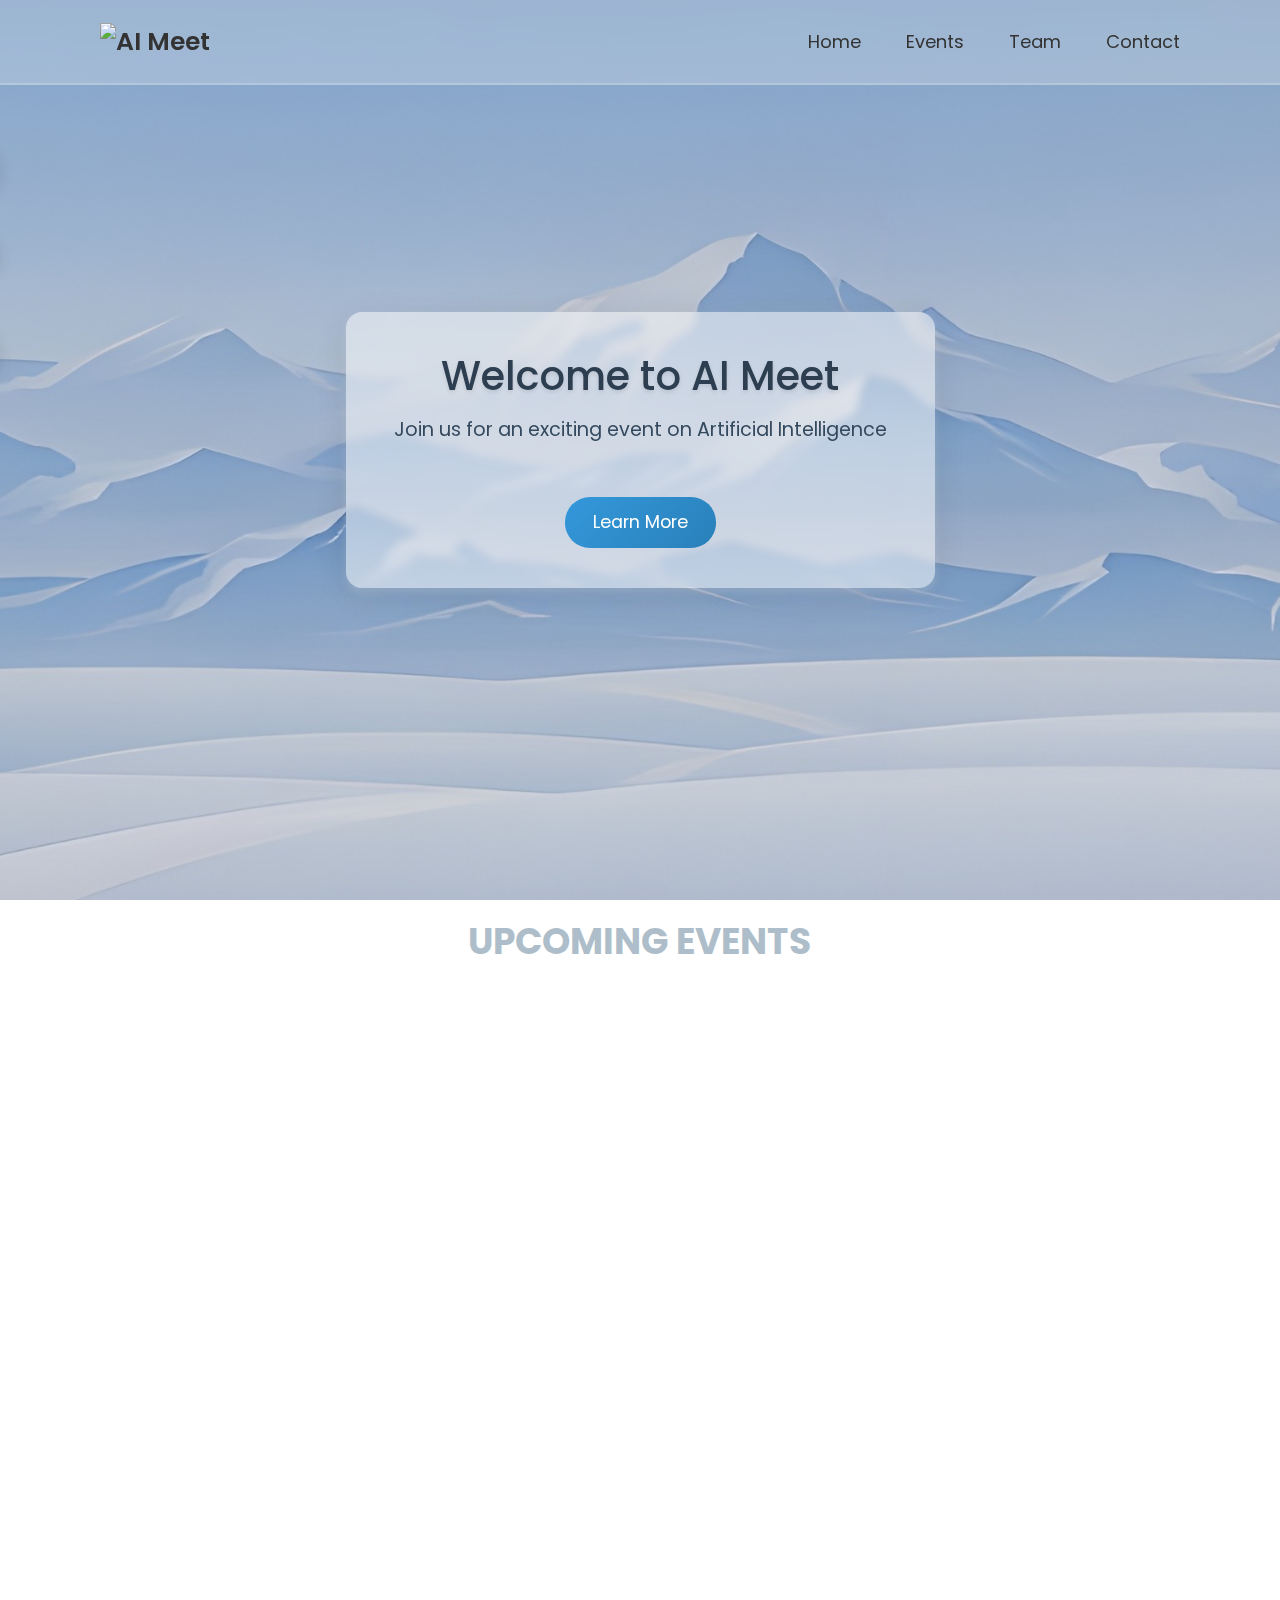
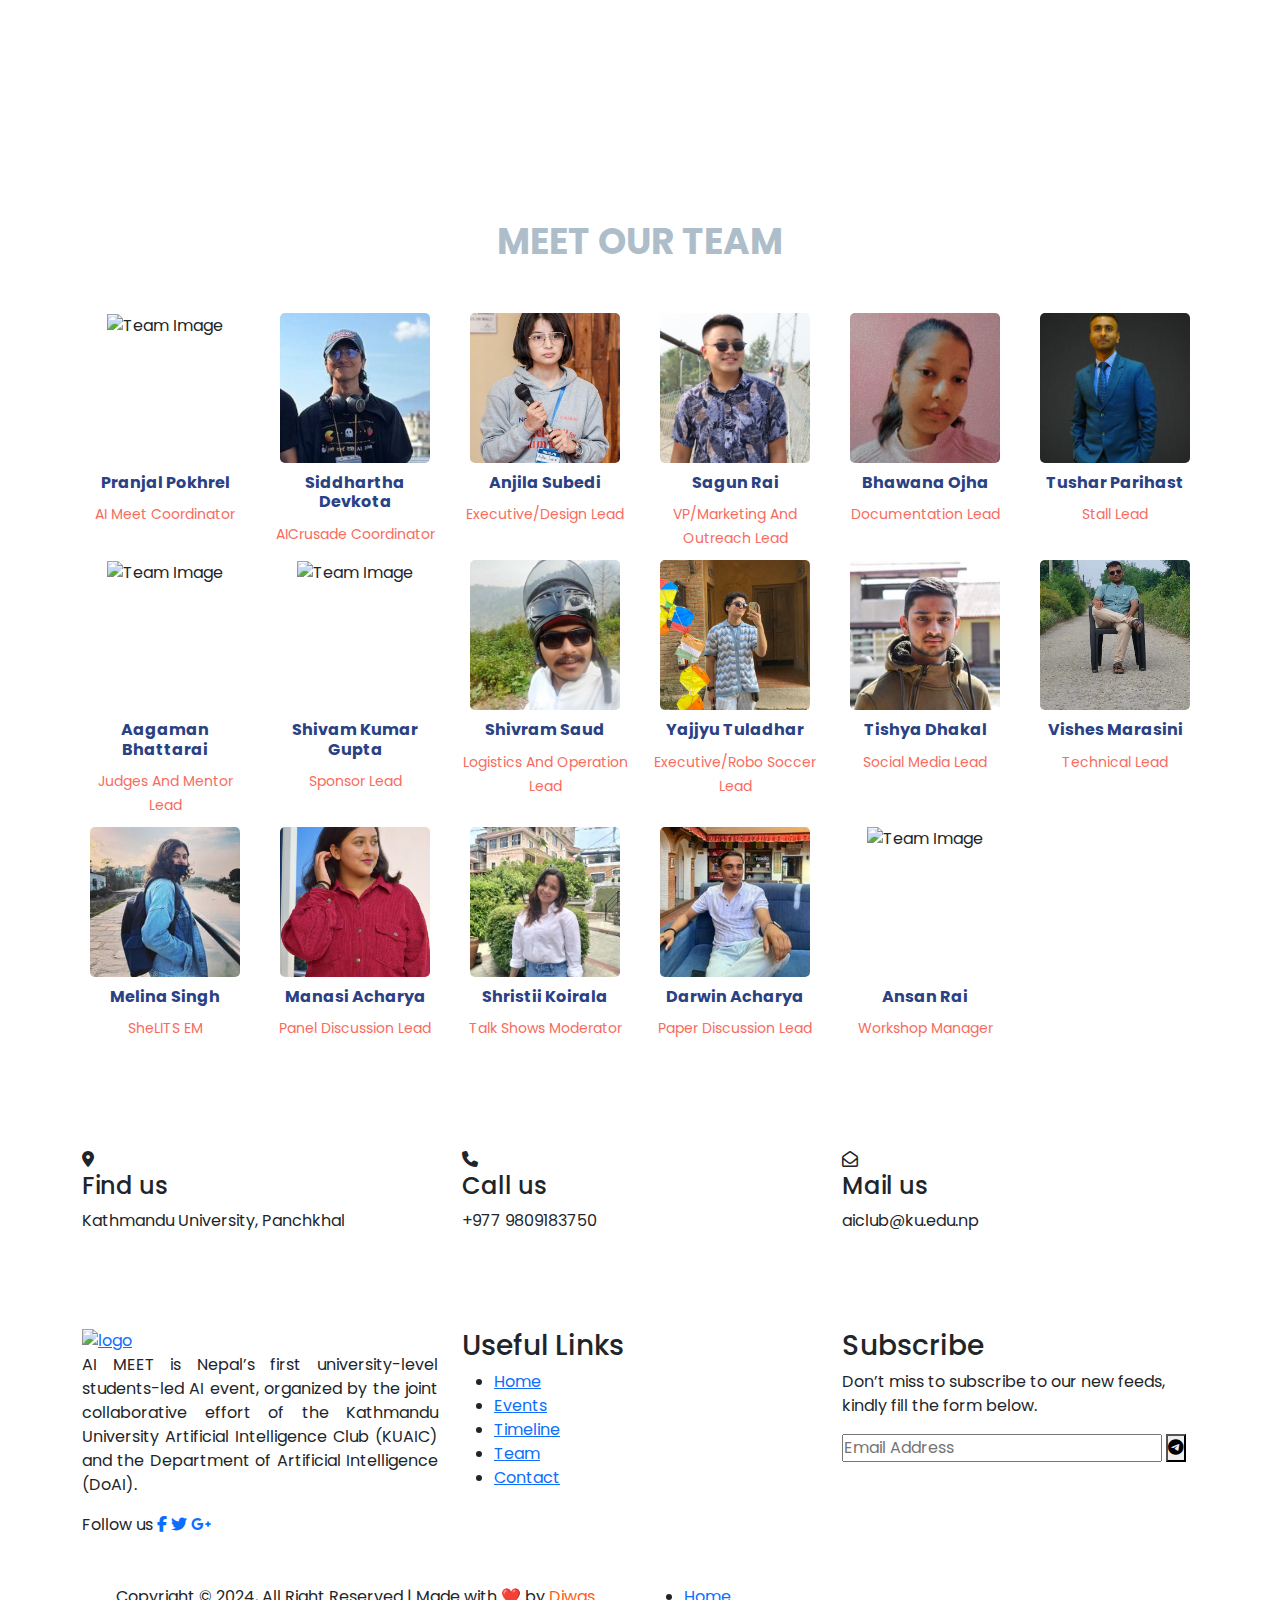
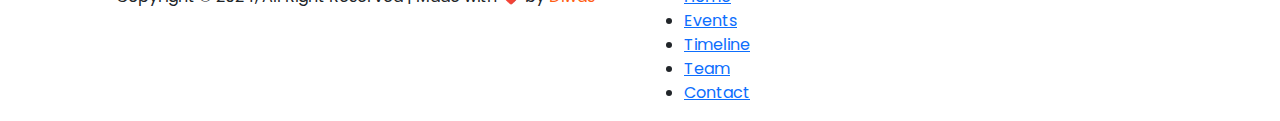
==== index.html @ 1f33019d "ade significant changes" ====
<!DOCTYPE html>
<html lang="en">
<head>
    <meta charset="UTF-8">
    <meta name="viewport" content="width=device-width, initial-scale=1.0">
    <title>AI Meet</title>
    <link rel="stylesheet" href="https://cdn.jsdelivr.net/npm/bootstrap@5.3.3/dist/css/bootstrap.min.css">
    <link rel="stylesheet" href="https://cdnjs.cloudflare.com/ajax/libs/font-awesome/6.5.2/css/all.min.css" crossorigin="anonymous">
    <link rel="stylesheet" href="./assets/css/styles.css">
    <link rel="stylesheet" href="./assets/css/footer.css">
    <link rel="stylesheet" href="./assets/css/team.css">
    <link href="https://fonts.googleapis.com/icon?family=Material+Icons" rel="stylesheet">
    <link rel="stylesheet" href="./assets/css/event.css">
    <link rel="stylesheet" href="./assets/css/background.css">
</head>
<body>
    <!-- Logo and Navbar -->
    <header>
        <a href="#" class="logo"><img src="./assets/img/logo.png" alt="AI Meet" width="80%"/></a>

        <i class='bx bx-menu' id="menu-icon"></i>

        <nav class="navbar">
            <a href="#">Home</a>
            <a href="#events">Events</a>
            <!-- <a href="#timeline">Timeline</a> -->
            <a href="#team">Team</a>
            <a href="mailto:aiclub@ku.edu.np">Contact</a>
        </nav>
    </header>

<!-- Hero Section with Background -->
<section id="hero" style="background: url('./assets/img/mountain_1920_1080.jpg') no-repeat center center/cover;">
    <div class="hero-background">
        <!-- Clouds -->
        <div class="clouds">
            <div class="cloud cloud-1"></div>
            <div class="cloud cloud-2"></div>
            <div class="cloud cloud-3"></div>
        </div>
    </div>

    <div class="hero-content">
        <h1>Welcome to AI Meet</h1>
        <p>Join us for an exciting event on Artificial Intelligence</p>
        <a href="#events"><button class="cool-btn">Learn More</button></a>
    </div>
</section>

<!-- Events Section -->
<section id="events">
    <h2 class="topic">Upcoming Events</h2>
    <div class="content-wrapper" id="event-data">
        <!-- Content will be serverd here by event-details script -->
      
      </div>
</section>

    <!-- Timeline Section -->
    <!-- <section id="timeline">
        <h2 class="topic">Event Timeline</h2>
        <ul>
            <li>
                <span>9:00 AM</span>
                <p>Registration and Breakfast</p>
          /li>
            <li>
                <span>10:00 AM</span>
                <p>Keynote Speaker</p>
            </li>
            <li>
                <span>12:00 PM</span>
                <p>Lunch Break</p>
            </li>
            <li>
                <span>2:00 PM</span>
                <p>Panel Discussion</p>
            </li>
        </ul>
    </section> -->

    <!-- Team Section -->
    <section id="team">
        <h2 class="topic">Meet Our Team</h2>
        <div class="Team">
            <div class="container">
                <div class="row" id="team-data">
                    <!-- Team member cards will be dynamically added here -->
                </div>
            </div>
        </div>
    </section>
    

    <!-- Footer -->
    <footer class="footer-section">
        <div class="container">
            <div class="footer-cta pt-5 pb-5">
                <div class="row">
                    <div class="col-xl-4 col-md-4 mb-30">
                        <div class="single-cta">
                            <i class="fas fa-map-marker-alt"></i>
                            <div class="cta-text">
                                <h4>Find us</h4>
                                <span>Kathmandu University, Panchkhal</span>
                            </div>
                        </div>
                    </div>
                    <div class="col-xl-4 col-md-4 mb-30">
                        <div class="single-cta">
                            <i class="fas fa-phone"></i>
                            <div class="cta-text">
                                <h4>Call us</h4>
                                <span>+977 9809183750</span>
                            </div>
                        </div>
                    </div>
                    <div class="col-xl-4 col-md-4 mb-30">
                        <div class="single-cta">
                            <i class="far fa-envelope-open"></i>
                            <div class="cta-text">
                                <h4>Mail us</h4>
                                <span>aiclub@ku.edu.np</span>
                            </div>
                        </div>
                    </div>
                </div>
            </div>
            <div class="footer-content pt-5 pb-5">
                <div class="row">
                    <div class="col-xl-4 col-lg-4 mb-50">
                        <div class="footer-widget">
                            <div class="footer-logo">
                                <a href="#"><img src="./assets/img/logo.png" class="img-fluid" alt="logo"></a>
                            </div>
                            <div class="footer-text">
                                <p style="text-align: justify;">AI MEET is Nepal’s first university-level students-led AI event, organized by the 
                                    joint collaborative effort of the Kathmandu University Artificial Intelligence Club
                                    (KUAIC) and the Department of Artificial Intelligence (DoAI).</p>
                            </div>
                            <div class="footer-social-icon">
                                <span>Follow us</span>
                                <a href="#"><i class="fab fa-facebook-f facebook-bg"></i></a>
                                <a href="#"><i class="fab fa-twitter twitter-bg"></i></a>
                                <a href="#"><i class="fab fa-google-plus-g google-bg"></i></a>
                            </div>
                        </div>
                    </div>
                    <div class="col-xl-4 col-lg-4 col-md-6 mb-30">
                        <div class="footer-widget">
                            <div class="footer-widget-heading">
                                <h3>Useful Links</h3>
                            </div>
                            <ul>
                                <li><a href="#">Home</a></li>
                                <li><a href="#events">Events</a></li>
                                <li><a href="#timeline">Timeline</a></li>
                                <li><a href="#team">Team</a></li>
                                <li><a href="#contact">Contact</a></li>
                            </ul>
                        </div>
                    </div>
                    <div class="col-xl-4 col-lg-4 col-md-6 mb-50">
                        <div class="footer-widget">
                            <div class="footer-widget-heading">
                                <h3>Subscribe</h3>
                            </div>
                            <div class="footer-text mb-25">
                                <p>Don’t miss to subscribe to our new feeds, kindly fill the form below.</p>
                            </div>
                            <div class="subscribe-form">
                                <form action="#">
                                    <input type="text" placeholder="Email Address">
                                    <button><i class="fab fa-telegram-plane"></i></button>
                                </form>
                            </div>
                        </div>
                    </div>
                </div>
            </div>
        </div>
        <div class="copyright-area">
            <div class="container">
                <div class="row">
                    <div class="col-xl-6 col-lg-6 text-center text-lg-left">
                        <div class="copyright-text">
                            <p>Copyright &copy; 2024, All Right Reserved | Made with ❤️ by <a href="https://linkedin.com/in/diwas7777" style="text-decoration: none; color: #ff5e14">Diwas</a></p>
                        </div>
                    </div>
                    <div class="col-xl-6 col-lg-6 d-none d-lg-block text-right">
                        <div class="footer-menu">
                            <ul>
                                <li><a href="#">Home</a></li>
                                <li><a href="#events">Events</a></li>
                                <li><a href="#timeline">Timeline</a></li>
                                <li><a href="#team">Team</a></li>
                                <li><a href="#contact">Contact</a></li>
                            </ul>
                        </div>
                    </div>
                </div>
            </div>
        </div>
    </footer>

    <script src="./assets/js/script.js"></script>
    <script src="./assets/js/team-members.js"></script>
    <script src="./assets/js/event-details.js"></script>
    <!-- <script src="./assets/js/background.js"></script> -->
</body>
</html>
---- assets/css/styles.css ----
@import url('https://fonts.googleapis.com/css2?family=Poppins:ital,wght@0,100;0,200;0,300;0,400;0,500;0,600;0,700;0,800;0,900;1,100;1,200;1,300;1,400;1,500;1,600;1,700;1,800;1,900&display=swap');

/* create global color sets */
:root {
    --primary-color: #f00; /* Red */
    --secondary-color: #333; /* Dark gray */
    --accent-color: #f7f7f7; /* White */
}

* {
    margin: 0;
    padding: 0;
    box-sizing: border-box;
    font-family: 'Poppins', sans-serif;
}

body{
    min-height: 100vh;
    background-size: cover;
    background-position: center;
}

header {
    position: fixed;
    top: 0;
    left: 0;
    width: 100%;
    padding: 20px 100px;
    background: rgba(241, 241, 241, 0.253);
    display: flex;
    justify-content: space-between;
    align-items: center;
    backdrop-filter: blur(10px);
    border-bottom: 2px solid rgba(255, 255, 255, .2);
    z-index: 100;
    /* z-index: 1; Ensure navbar stays on top */
}

.header::before{
    content: '';
    position: absolute;
    top: 0;
    left: -100%;
    width: 100%;
    height: 100%;
    background: linear-gradient(90deg, transparent, rgba(255, 255, 255, .4), transparent);
    transition: .5s;
}

.header:hover::before{
    left: 100%;
}

.logo{
    color: var(--secondary-color);
    font-size: 25px;
    text-decoration: none;
    font-weight: 600;
    cursor: default;
}

.navbar a{
    color: var(--secondary-color);
    font-size: 18px;
    text-decoration: none;
    margin-left: 45px;
    transition: .3s;
}

.navbar a:hover{
    color: #f00;
}

#menu-icon{
    font-size: 36px;
    color: #2b3338;
    display: none;
}

@media (max-width: 992px){
    .header{
        padding: 1.25rem 4%;
    }
}

@media (max-width: 768px){
    #menu-icon{
        display: block;
    }

    .navbar{
        position: fixed;
        top: 100%;
        left: 0;
        width: 100%;
        padding: 0.5rem 4%;
        display: none;
    }

    .navbar.active{
        display: block;
    }

    .navbar a{
        display: block;
        margin: 1.5rem 0;
    }

    .nav-bg{
        position: fixed;
        top: 8.5%;
        left: 0;
        width: 100%;
        height: 295px;
        background: rgba(255, 255, 255, .1);
        border-bottom: 2px solid rgba(255, 255, 255, .2);
        backdrop-filter: blur(10px);
        z-index: 99;
        display: none;
    }
    
    .nav-bg.active{
        display: block;
    }
  
}

section {
    scroll-margin-top: 70px;
    padding: 20px;
    display: block;
    min-height: 100vh;
    justify-content: center;
    align-items: center;
    text-align: center;
}

section .topic {
    font-size: 36px;
    font-weight: 700;
    color: #ADBDC9;
    text-transform: uppercase;
    margin-bottom: 50px;
}

#hero {
    /* background-image: url('snow-leopard.jpg'); */
    background-size: cover;
    background-position: center;
    height: 100vh;
    display: flex;
    justify-content: center;
    align-items: center;
    color: #2b3338;
}

.hero-content {
    background-color: rgba(255, 255, 255, 0.5); /* White with 50% opacity */
    padding: 20px;
    border-radius: 10px;
    color: #333;
}

.cool-btn {
    display: inline-block;
    padding: 10px 30px;
    margin-top: 20px;
    color: #2b3338;
    background-color: rgba(192, 192, 192, 0.253); /* Red background */
    text-decoration: none;
    border-radius: 5px;
    border-color: rgba(192, 192, 192, 0.253);
    transition: background-color 0.3s;
}

#timeline {
    background-color: #fff; /* White background */
    padding: 40px;
}

#timeline ul {
    list-style: none;
    margin: 0;
    padding: 0;
}

#timeline li {
    margin-bottom: 20px;
}

#timeline span {
    font-weight: bold;
    margin-right: 10px;
}
---- assets/css/team.css ----
.our-team {
    text-align: center;
}

.our-team .team_img {
    position: relative;
    overflow: hidden;
    width: 150px; /* Smaller width */
    height: 150px; /* Smaller height */
    margin: 0 auto; /* Center the image container */
    border-radius: 5px; /* Slightly rounded corners */
}

.our-team .team_img:after {
    content: "";
    width: 100%;
    height: 100%;
    background-color: rgba(255, 255, 255, 0.2);
    position: absolute;
    bottom: -100%;
    left: 0;
    transition: all 0.3s ease 0s;
}

.our-team:hover .team_img:after {
    bottom: 0;
}

.our-team img {
    width: 100%;
    height: 100%;
    object-fit: cover;
}

.our-team .social {
    padding: 5px 0;
    margin: 0;
    list-style: none;
    position: absolute;
    top: -100%;
    right: 5px;
    background: #f76c5e;
    border-radius: 0 0 10px 10px;
    z-index: 1;
    transition: all 0.3s ease 0s;
}

.our-team:hover .social {
    top: 0;
}

.our-team .social li a {
    display: block;
    padding: 8px;
    font-size: 12px;
    color: #fff;
}

.our-team:hover .social li a:hover {
    color: #2a4284;
}

.our-team .team-content {
    padding: 10px 0; /* Reduced padding */
    background: #fff;
}

.our-team .title {
    font-size: 16px; /* Slightly smaller font size */
    font-weight: bold;
    color: #2a4284;
    text-transform: capitalize;
    margin: 0 0 10px;
    position: relative;
}

.our-team .post {
    font-size: 14px; /* Adjusted font size */
    color: #f76c5e;
    text-transform: capitalize;
}

@media only screen and (max-width: 1200px) {
    .our-team .team_img {
        width: 120px;
        height: 120px;
    }

    .our-team .title {
        font-size: 14px;
    }

    .our-team .post {
        font-size: 12px;
    }
}

@media only screen and (max-width: 768px) {
    .our-team .team_img {
        width: 100px;
        height: 100px;
    }

    .our-team .title {
        font-size: 12px;
    }

    .our-team .post {
        font-size: 10px;
    }
}
---- assets/css/background.css ----
/* Hero Section Container */
#hero {
    position: relative;
    height: 100vh;
    overflow: hidden;
    display: flex;
    align-items: center;
    justify-content: center;
    text-align: center;
    /* background: linear-gradient(180deg, #B4D7EE 0%, #E0F6FF 40%, #F0F9FF 100%); */
    /* background: #ccc url('./assets/img/mountain_1920_1080.jpg') no-repeat center center/cover !important; */
}

/* Background Elements Container */
.hero-background {
    position: absolute;
    top: 0;
    left: 0;
    width: 100%;
    height: 100%;
    z-index: 0;
}

.cloud {
    position: absolute;
    background: #f6f6f6ec;
    border-radius: 100px;
    box-shadow: 
        0 8px 15px rgba(0, 0, 0, 0.1),
        inset 0 -5px 15px rgba(0, 0, 0, 0.1);
    opacity: 0.9;
    animation: float 20s infinite linear;
}

.cloud::before,
.cloud::after {
    content: '';
    position: absolute;
    background: #f6f6f6;
    border-radius: 50%;
    box-shadow: inset 0 -3px 10px rgba(0, 0, 0, 0.1);
}

.cloud-1 {
    width: 200px;
    height: 60px;
    top: 15%;
    left: -200px;
}

.cloud-1::before {
    width: 100px;
    height: 100px;
    top: -50%;
    left: 15%;
}

.cloud-1::after {
    width: 80px;
    height: 80px;
    top: -40%;
    right: 15%;
}

.cloud-2 {
    width: 240px;
    height: 70px;
    top: 35%;
    left: -240px;
    animation-delay: -10s;
}

.cloud-2::before {
    width: 120px;
    height: 120px;
    top: -60%;
    left: 20%;
}

.cloud-2::after {
    width: 90px;
    height: 90px;
    top: -45%;
    right: 20%;
}

.cloud-3 {
    width: 180px;
    height: 50px;
    top: 25%;
    left: -180px;
    animation-delay: -5s;
}

.cloud-3::before {
    width: 90px;
    height: 90px;
    top: -55%;
    left: 15%;
}

.cloud-3::after {
    width: 70px;
    height: 70px;
    top: -40%;
    right: 15%;
}

@keyframes float {
    0% {
        transform: translateX(0);
    }
    100% {
        transform: translateX(calc(100vw + 300px));
    }
}

/* Hero Content */
.hero-content {
    position: relative;
    z-index: 1;
    background: rgba(255, 255, 255, 0.85, 0.3);
    padding: 2.5rem 3rem;
    border-radius: 1rem;
    backdrop-filter: blur(5px);
    box-shadow: 
        0 8px 32px rgba(0, 0, 0, 0.1),
        0 4px 8px rgba(255, 255, 255, 0.2);
    max-width: 600px;
    margin: 0 1rem;
}

.hero-content h1 {
    color: #2c3e50;
    margin-bottom: 1rem;
    font-size: 2.5rem;
    text-shadow: 0 2px 4px rgba(0, 0, 0, 0.1);
}

.hero-content p {
    color: #34495e;
    margin-bottom: 2rem;
    font-size: 1.2rem;
}

.cool-btn {
    background: linear-gradient(135deg, #3498db, #2980b9);
    color: white;
    border: none;
    padding: 12px 28px;
    border-radius: 25px;
    font-size: 1.1rem;
    cursor: pointer;
    transition: transform 0.2s, box-shadow 0.2s;
}

.cool-btn:hover {
    transform: translateY(-2px);
    box-shadow: 0 4px 15px rgba(52, 152, 219, 0.3);
}
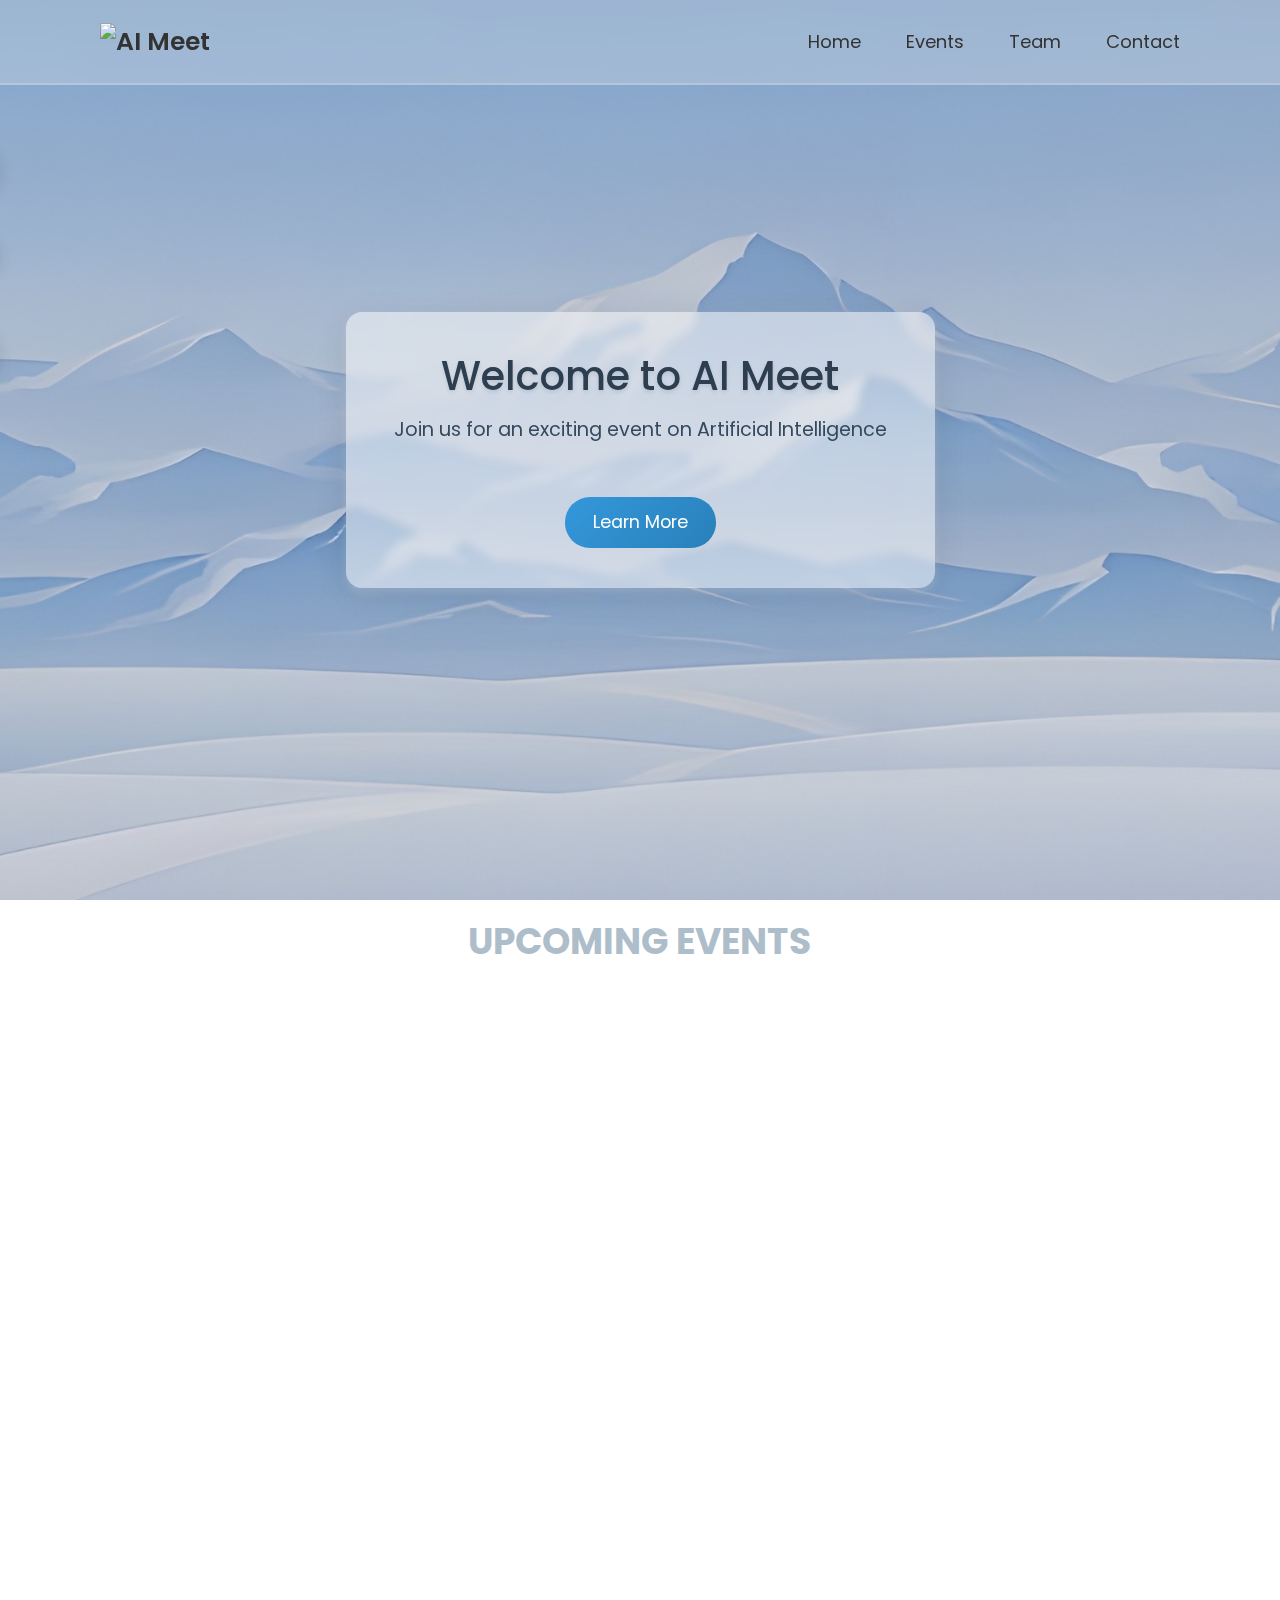
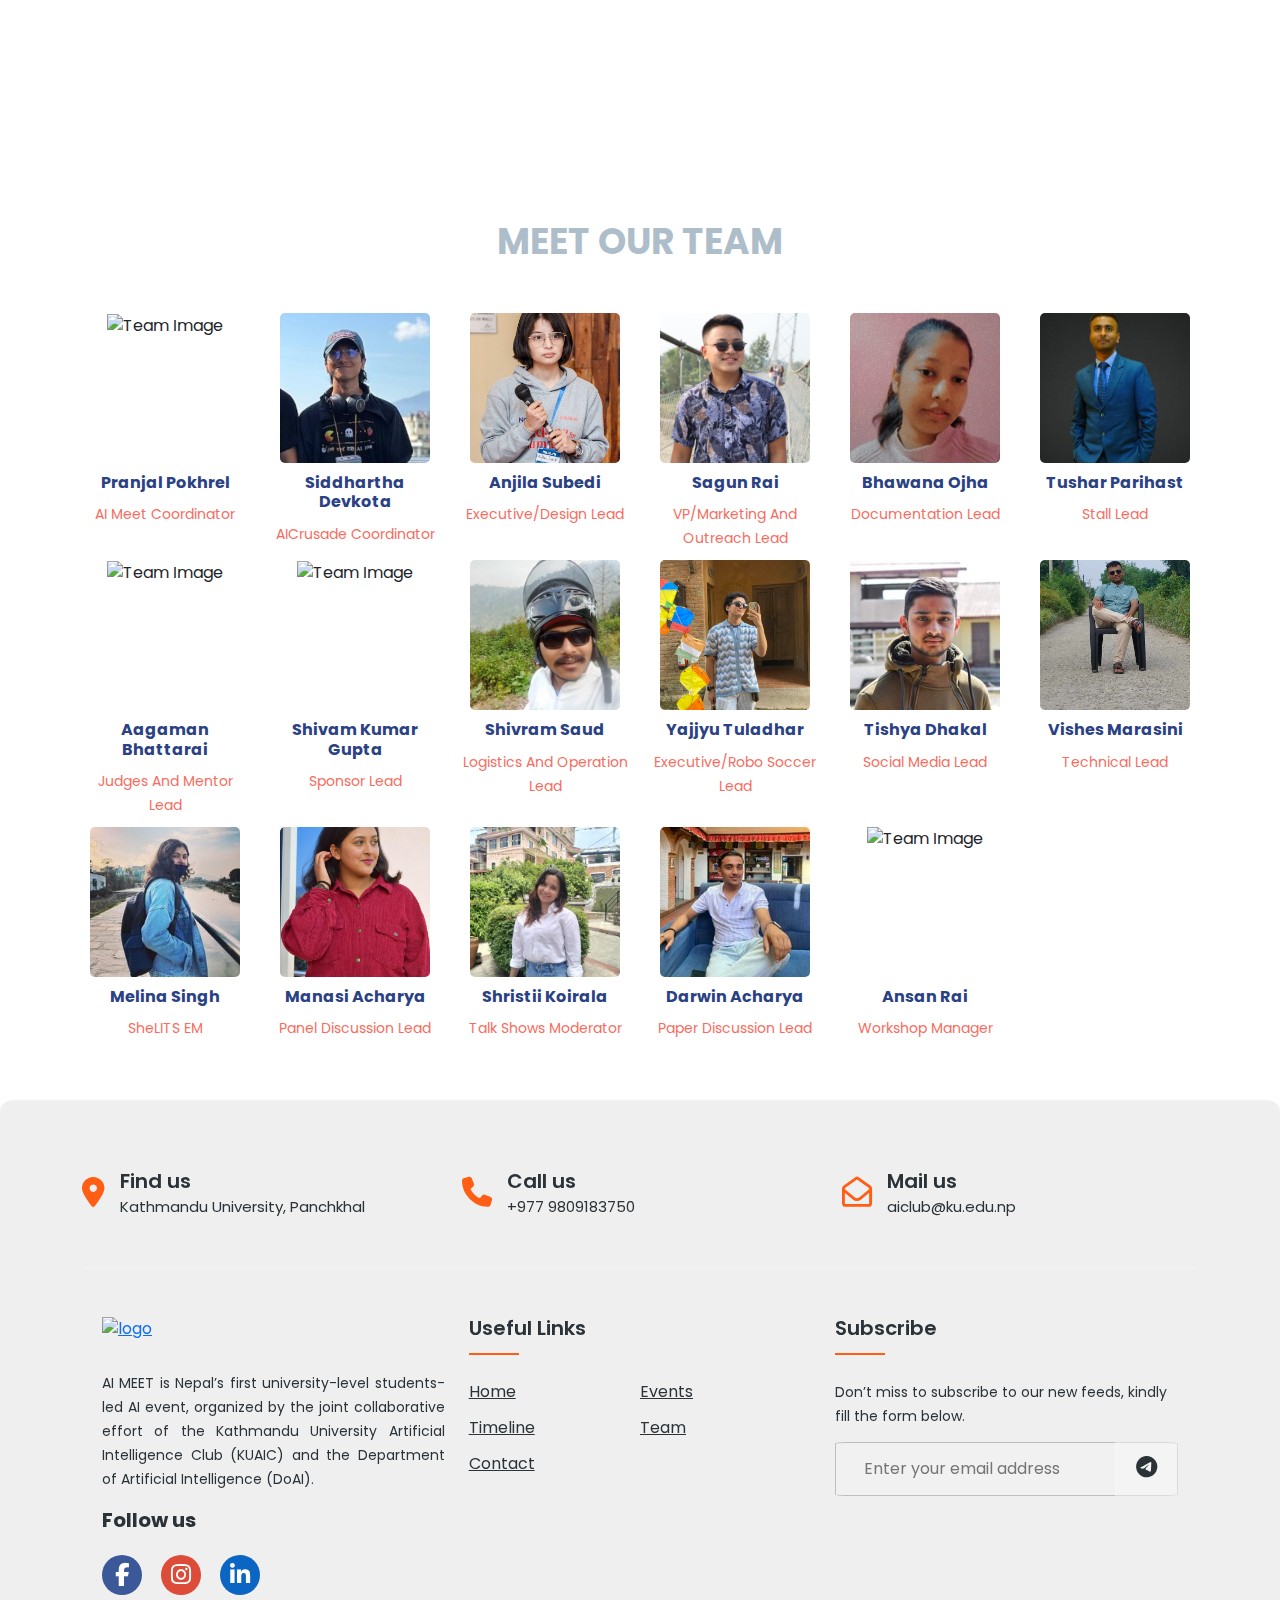
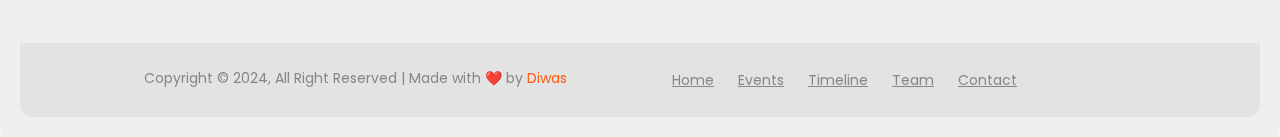
==== commit 7cc38b09: "added mailing list feature and deny all request for unauthorized user" ====
--- a/index.html
+++ b/index.html
@@ -140,10 +140,11 @@
                             </div>
                             <div class="footer-social-icon">
                                 <span>Follow us</span>
-                                <a href="#"><i class="fab fa-facebook-f facebook-bg"></i></a>
-                                <a href="#"><i class="fab fa-twitter twitter-bg"></i></a>
-                                <a href="#"><i class="fab fa-google-plus-g google-bg"></i></a>
-                            </div>
+                                <a href="https://www.facebook.com/kuaicaimeet"><i class="fab fa-facebook-f facebook-bg"></i></a>
+                                <a href="https://www.instagram.com/kuai_meet/"><i class="fab fa-instagram instagram-bg"></i></a>
+                                <a href="https://www.linkedin.com/company/kuaic"><i class="fab fa-linkedin-in linkedin-bg"></i></a>
+                            </div>
+                            
                         </div>
                     </div>
                     <div class="col-xl-4 col-lg-4 col-md-6 mb-30">
@@ -168,12 +169,16 @@
                             <div class="footer-text mb-25">
                                 <p>Don’t miss to subscribe to our new feeds, kindly fill the form below.</p>
                             </div>
+                            <!-- Subscription form in the footer section -->
                             <div class="subscribe-form">
-                                <form action="#">
-                                    <input type="text" placeholder="Email Address">
-                                    <button><i class="fab fa-telegram-plane"></i></button>
+                                <form id="subscribe-form">
+                                    <input type="email" id="email" name="email" placeholder="Enter your email address" required>
+                                    <button type="submit"><i class="fab fa-telegram-plane"></i></button>
                                 </form>
-                            </div>
+                                <div id="message"></div> <!-- Message will be shown here -->
+                            </div>
+
+
                         </div>
                     </div>
                 </div>
@@ -206,6 +211,37 @@
     <script src="./assets/js/script.js"></script>
     <script src="./assets/js/team-members.js"></script>
     <script src="./assets/js/event-details.js"></script>
+    <!-- Include jQuery (You can also use vanilla JS, but jQuery simplifies AJAX handling) -->
+    <script src="https://code.jquery.com/jquery-3.6.0.min.js"></script>
+
+    <script>
+    // Handle form submission using AJAX
+    $(document).ready(function() {
+        $("#subscribe-form").submit(function(event) {
+            event.preventDefault(); // Prevent the form from submitting normally
+
+            var email = $("#email").val(); // Get the email value
+
+            $.ajax({
+                url: "subscribe.php", // PHP script that handles subscription
+                type: "POST",
+                data: { email: email },
+                dataType: "json", // Expect a JSON response
+                success: function(response) {
+                    if (response.status === "success") {
+                        $("#message").html("<p style='color: green;'>" + response.message + "</p>");
+                        $("#email").val(""); // Clear the email field
+                    } else {
+                        $("#message").html("<p style='color: red;'>" + response.message + "</p>");
+                    }
+                },
+                error: function() {
+                    $("#message").html("<p style='color: red;'>An error occurred. Please try again.</p>");
+                }
+            });
+        });
+    });
+    </script>
     <!-- <script src="./assets/js/background.js"></script> -->
 </body>
 </html>--- a/assets/css/footer.css
+++ b/assets/css/footer.css
@@ -0,0 +1,194 @@
+ul {
+  margin: 0px;
+  padding: 0px;
+}
+
+.footer-section {
+  background: rgba(192, 192, 192, 0.253); /* Transparent white background */
+  position: relative;
+  backdrop-filter: blur(10px); /* Blur effect */
+  box-shadow: 0 4px 6px rgba(0, 0, 0, 0.1); /* Soft shadow */
+  border-top: 1px solid rgba(255, 255, 255, 0.3); /* Light border on top */
+  border-radius: 12px; /* Rounded corners for glass effect */
+  padding: 20px;
+}
+
+.footer-cta {
+  border-bottom: 1px solid rgba(255, 255, 255, 0.3);
+}
+
+.single-cta i {
+  color: #ff5e14;
+  font-size: 30px;
+  float: left;
+  margin-top: 8px;
+}
+
+.cta-text {
+  padding-left: 15px;
+  display: inline-block;
+}
+
+.cta-text h4 {
+  color: #2b3338;
+  font-size: 20px;
+  font-weight: 600;
+  margin-bottom: 2px;
+}
+
+.cta-text span {
+  color: #2b3338;
+  font-size: 15px;
+}
+
+.footer-content {
+  color: #2b3338;
+  position: relative;
+  z-index: 2;
+  padding: 20px;
+}
+
+.footer-pattern img {
+  position: absolute;
+  top: 0;
+  left: 0;
+  height: 330px;
+  background-size: cover;
+  background-position: 100% 100%;
+}
+
+.footer-logo {
+  margin-bottom: 30px;
+}
+
+.footer-logo img {
+  max-width: 200px;
+}
+
+.footer-text p {
+  color: #2b3338; /* Lighter color for text */
+  font-size: 14px;
+  line-height: 24px;
+  margin-bottom: 14px;
+}
+
+.footer-social-icon span {
+  color: #2b3338;
+  display: block;
+  font-size: 20px;
+  font-weight: 700;
+  font-family: 'Poppins', sans-serif;
+  margin-bottom: 20px;
+}
+.footer-social-icon a {
+  color: #fff;
+  font-size: 23px;
+  margin-right: 15px;
+}
+.footer-social-icon i {
+  height: 40px;
+  width: 40px;
+  text-align: center;
+  line-height: 38px;
+  border-radius: 50%;
+}
+.facebook-bg{
+  background: #3B5998;
+}
+.instagram-bg{
+  background: #DD4B39;
+}
+.linkedin-bg{
+  background: #0a66c2;
+}
+
+.footer-widget-heading h3 {
+  color: #2b3338;
+  font-size: 20px;
+  font-weight: 600;
+  margin-bottom: 40px;
+  position: relative;
+}
+
+.footer-widget-heading h3::before {
+  content: "";
+  position: absolute;
+  left: 0;
+  bottom: -15px;
+  height: 2px;
+  width: 50px;
+  background: #ff5e14;
+}
+
+.footer-widget ul li {
+  display: inline-block;
+  float: left;
+  width: 50%;
+  margin-bottom: 12px;
+}
+
+.footer-widget ul li a {
+  color: #2b3338;
+  text-transform: capitalize;
+  transition: color 0.3s ease;
+}
+
+.footer-widget ul li a:hover {
+  color: #ff5e14;
+}
+
+.subscribe-form {
+  position: relative;
+  overflow: hidden;
+}
+
+.subscribe-form input {
+  width: 100%;
+  padding: 14px 28px;
+  background: rgba(255, 255, 255, 0.1); /* Transparent white background */
+  color: #2b3338;
+  border: 1px solid rgba(73, 73, 73, 0.3);
+  border-radius: 3%;
+}
+
+.subscribe-form button {
+  position: absolute;
+  right: 0;
+  background: rgba(255, 255, 255, 0.2); /* Slightly opaque background */
+  border: 1px solid rgba(255, 255, 255, 0.3);
+  padding: 13px 20px;
+  top: 0;
+}
+
+.subscribe-form button i {
+  color: #2b3338;
+  font-size: 22px;
+  transform: rotate(-6deg);
+}
+
+.copyright-area {
+  background: rgba(192, 192, 192, 0.253); /* Slightly transparent background */
+  padding: 25px 0;
+  border-radius: 0 0 12px 12px;
+}
+
+.copyright-text p {
+  margin: 0;
+  font-size: 14px;
+  color: #878787;
+}
+
+.footer-menu li {
+  display: inline-block;
+  margin-left: 20px;
+}
+
+.footer-menu li a {
+  font-size: 14px;
+  color: #878787;
+  transition: color 0.3s ease;
+}
+
+.footer-menu li:hover a {
+  color: #ff5e14;
+}
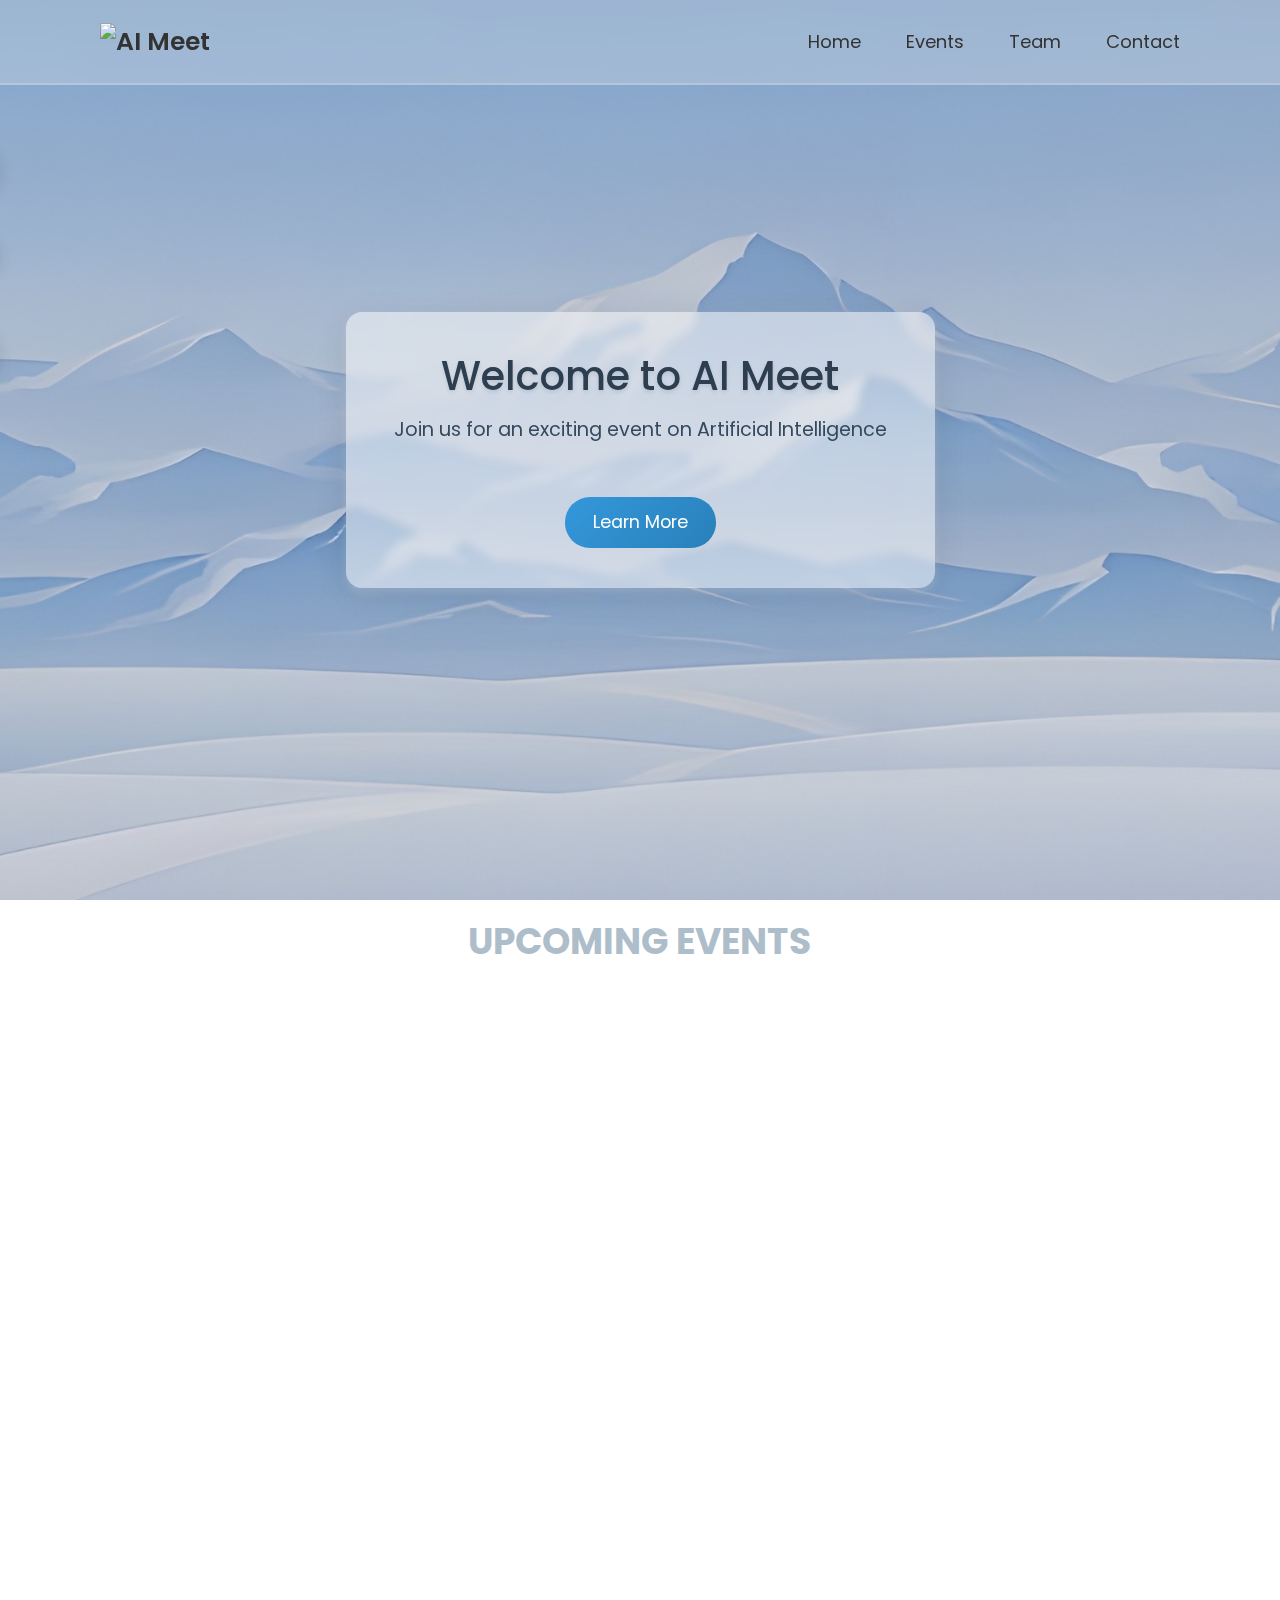
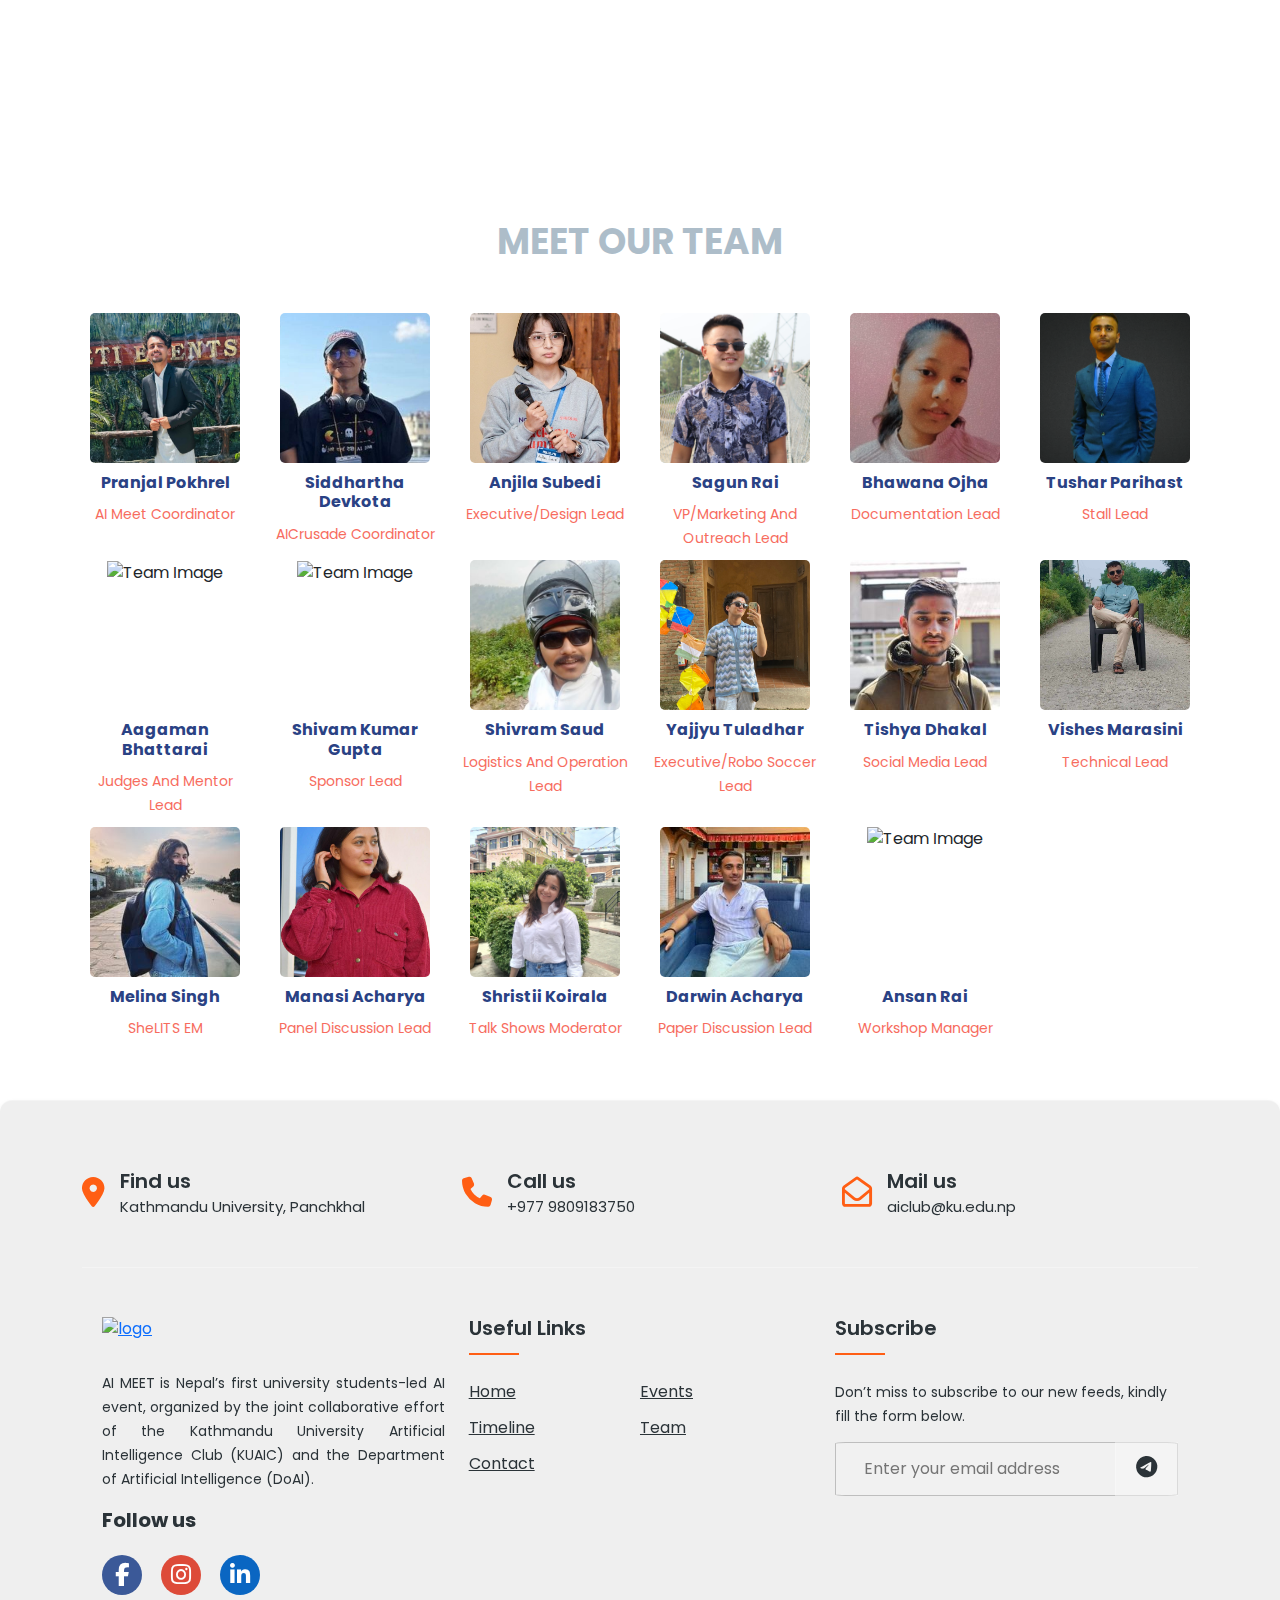
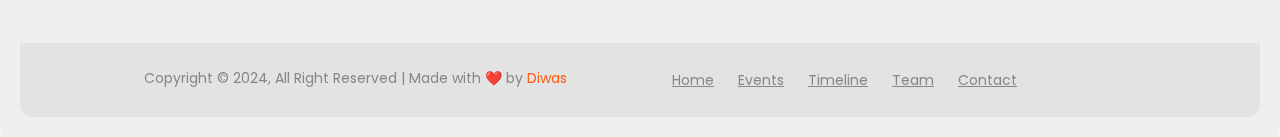
==== commit 47c4a100: "made some minor changes" ====
--- a/index.html
+++ b/index.html
@@ -12,6 +12,105 @@
     <link href="https://fonts.googleapis.com/icon?family=Material+Icons" rel="stylesheet">
     <link rel="stylesheet" href="./assets/css/event.css">
     <link rel="stylesheet" href="./assets/css/background.css">
+
+    <!-- Meta Description -->
+    <meta name="description" content="AI Meet is KU's largest AI event, organized by the Kathmandu University Artificial Intelligence Club.">
+
+    <!-- Meta Keywords -->
+    <meta name="keywords" content="AI Meet, Artificial Intelligence, Kathmandu University, AI event, AI workshops, AI club, AI Crusade, KUAIC, Ideathon, Datathon">
+
+    <!-- Meta Robots (Optional, for better control over indexing) -->
+    <meta name="robots" content="index, follow">
+
+    <!-- Open Graph (Facebook & other social media) -->
+    <meta property="og:title" content="AI Meet 2024">
+    <meta property="og:description" content="Join the AI Meet event at Kathmandu University, Panchkhal to explore the latest AI technology with industry leaders and experts.">
+    <meta property="og:image" content="https://aiclub.ku.edu.np/aimeet/assets/img/logo.png">
+    <meta property="og:url" content="https://aiclub.ku.edu.np/aimeet">
+    <meta property="og:type" content="website">
+
+    <!-- Twitter Card -->
+    <meta name="twitter:card" content="summary_large_image">
+    <meta name="twitter:title" content="AI Meet">
+    <meta name="twitter:description" content="Join us at AI Meet, KU's largest AI event at Kathmandu University, Panchkhal.">
+    <meta name="twitter:image" content="https://aiclub.ku.edu.np/aimeet/assets/img/logo.png">
+    <meta name="twitter:url" content="https://aiclub.ku.edu.np/aimeet">
+
+    <!-- Canonical Link (to avoid duplicate content) -->
+    <link rel="canonical" href="https://aiclub.ku.edu.np/aimeet">
+
+    <!-- Favicon -->
+    <link rel="icon" href="https://aiclub.ku.edu.np/aimeet/assets/img/logo.png" type="image/png">
+
+     <!-- JSON-LD Schema for AI MEET 2024 -->
+     <script type="application/ld+json">
+        {
+          "@context": "https://schema.org",
+          "@type": "Event",
+          "name": "AI MEET 2024",
+          "startDate": "2024-12-14",
+          "url": "https://aiclub.ku.edu.np/aimeet2024",
+          "image": "https://aiclub.ku.edu.np/assets/img/aimeet2024.jpg",
+          "description": "AI MEET is Nepal’s first university students-led AI event, organized by the joint collaborative effort of the Kathmandu University Artificial Intelligence Club (KUAIC) ",
+          "eventStatus": "EventScheduled",
+          "location": {
+            "@type": "Place",
+            "name": "Kathmandu University, Panchkhal",
+            "address": {
+              "@type": "PostalAddress",
+              "addressLocality": "Kathmandu",
+              "addressCountry": "Nepal"
+            }
+          }
+        }
+    </script>
+
+    <script type="application/ld+json">
+        {
+          "@context": "https://schema.org",
+          "@type": "Event",
+          "events": [
+            {
+              "@type": "Event",
+              "name": "AICrusade 2024",
+              "startDate": "2024-11-30",
+              "url": "https://aiclub.ku.edu.np/reg4aicrusade",
+              "image": "https://aiclub.ku.edu.np/assets/img/aicrusade.jpg",
+              "description": "Join the AICrusade 2024 Hackathon, an extraordinary event powered by the Kathmandu University Artificial Intelligence Club (KUAIC) and also a pre-event of AI MEET 2024.",
+              "eventStatus": "EventScheduled",
+              "location": {
+                "@type": "Place",
+                "name": "Kathmandu University, Panchkhal",
+                "address": {
+                  "@type": "PostalAddress",
+                  "addressLocality": "Kathmandu",
+                  "addressCountry": "Nepal"
+                }
+              }
+            },
+            {
+              "@type": "Event",
+              "name": "SheLITS",
+              "startDate": "To be announced",
+              "url": "#",
+              "image": "https://aiclub.ku.edu.np/assets/img/shelits_banner.jpg",
+              "description": "She Leads, Inspires, Thrives (SheLITS) is a dynamic event dedicated to empowering young women and fostering a community of leaders, innovators, and change-makers.",
+              "eventStatus": "EventScheduled",
+              "location": {
+                "@type": "Place",
+                "name": "Kathmandu University, Panchkhal",
+                "address": {
+                  "@type": "PostalAddress",
+                  "addressLocality": "Kathmandu",
+                  "addressCountry": "Nepal"
+                }
+              }
+            }
+            ]
+        }
+    </script>
+
+
 </head>
 <body>
     <!-- Logo and Navbar -->
@@ -134,7 +233,7 @@
                                 <a href="#"><img src="./assets/img/logo.png" class="img-fluid" alt="logo"></a>
                             </div>
                             <div class="footer-text">
-                                <p style="text-align: justify;">AI MEET is Nepal’s first university-level students-led AI event, organized by the 
+                                <p style="text-align: justify;">AI MEET is Nepal’s first university students-led AI event, organized by the 
                                     joint collaborative effort of the Kathmandu University Artificial Intelligence Club
                                     (KUAIC) and the Department of Artificial Intelligence (DoAI).</p>
                             </div>
